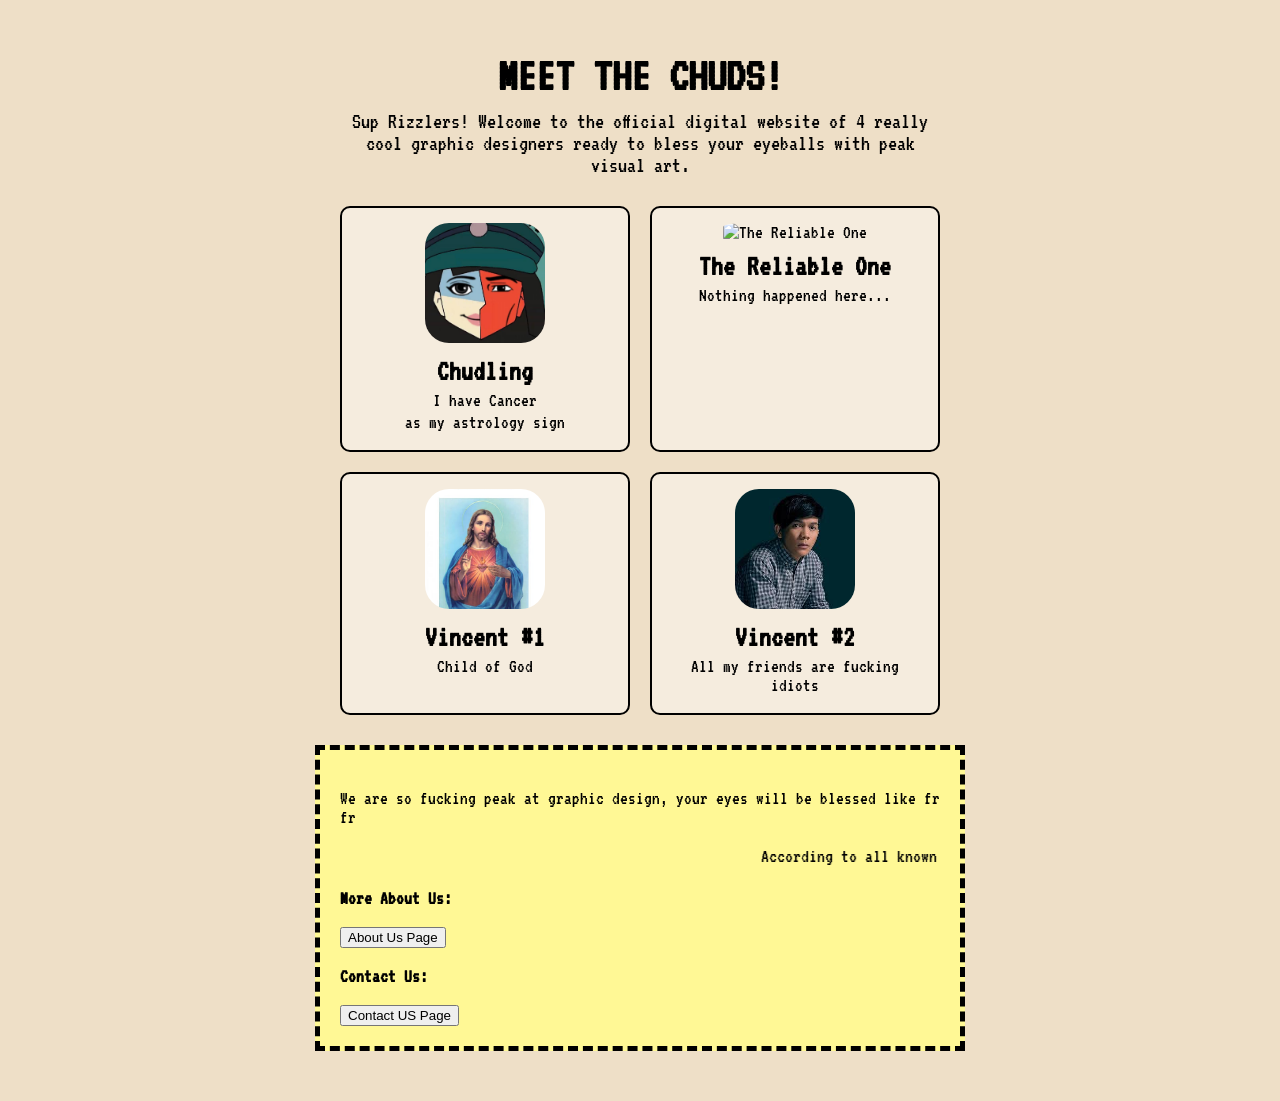
==== index.html @ db3f724e "Hallur" ====
<!DOCTYPE html>
<html>
<head>
    <title>We Are The Chudlings! This is our Home</title>
    <style>
        @import url('https://fonts.googleapis.com/css2?family=Jacquard+12&family=VT323&display=swap');

        body {
            background-color: rgb(238, 223, 199);  
            font-family: "VT323", monospace;
            margin: 0;
            padding: 20px;
            font-size: 1.2rem;
        }

        /* Centered header section */
        .header {
            text-align: center;
            max-width: 600px;
            margin: 0 auto 30px auto;
        }

        .header h1 {
            font-size: 3rem;
            margin-bottom: 10px;
        }

        .header p {
            font-size: 1.4rem;
            margin-top: 0;
        }

        /* 2x2 Grid for the profiles */
        .profiles-grid {
            display: grid;
            grid-template-columns: repeat(2, 1fr);
            gap: 20px;
            max-width: 600px;
            margin: 0 auto;
        }

        .profile-card {
            text-align: center;
            background-color: rgba(255, 255, 255, 0.4);
            border: 2px solid black;
            padding: 15px;
            border-radius: 10px;
        }

        .profile-card img {
            border-radius: 20%;
            width: 120px;
            height: 120px;
            object-fit: cover;
        }

        .profile-card h2 {
            margin: 10px 0 5px 0;
            font-size: 1.8rem;
        }

        .profile-card p {
            margin: 3px 0;
            font-size: 1.2rem;
        }

        /* Details box */
        div.details {
            border: 5px dashed black;
            background-color: rgb(255, 248, 149);
            max-width: 600px;
            margin: 30px auto;
            padding: 20px;
        }
    </style>
</head>

<body>

    <div class="header">
        <h1>MEET THE CHUDS!</h1>
        <p>Sup Rizzlers! Welcome to the official digital website of 4 really cool graphic designers ready to bless your eyeballs with peak visual art.</p>
    </div>

    <div class="profiles-grid">
        <div class="profile-card">
            <img src="images/image1.jpg" alt="Chudling">   
            <h2>Chudling</h2>
            <p>I have Cancer</p>
            <p>as my astrology sign</p>
        </div>

        <div class="profile-card">
            <img src="images/image2.jpg" alt="The Reliable One">   
            <h2>The Reliable One</h2>
            <p>Nothing happened here...</p>
        </div>

        <div class="profile-card">
            <img src="images/image3.jpg" alt="Vincent #1">   
            <h2>Vincent #1</h2>
            <p>Child of God</p>
        </div>

        <div class="profile-card">
            <img src="images/image4.jpg" alt="Vincent #2">   
            <h2>Vincent #2</h2>
            <p>All my friends are fucking idiots</p>
        </div>
    </div>

    <div class="details">
        <section>
            <p>We are so fucking peak at graphic design, your eyes will be blessed like fr fr</p>
            <p><marquee>According to all known laws of aviation, there is no way a bee should be able to fly. Its wings are too small to get its fat little body off the ground. Yellow, black. Yellow, black. Yellow, black. Yellow, black. Ooh, black and yellow! Let's shake it up a little. Barry! Breakfast is ready! Coming! Hang on a second. Hello? Barry? Adam? Can you believe this is happening? I can't. I'll pick you up. Looking sharp. Use the stairs, Your father paid good money for those.</marquee></p>
        </section>
        <section>
            <p><b>More About Us:</b></p>
            <button type="button">About Us Page</button>
            <p><b>Contact Us:</b></p>
            <button type="button">Contact US Page</button>
        </section>
    </div>

</body>
</html>
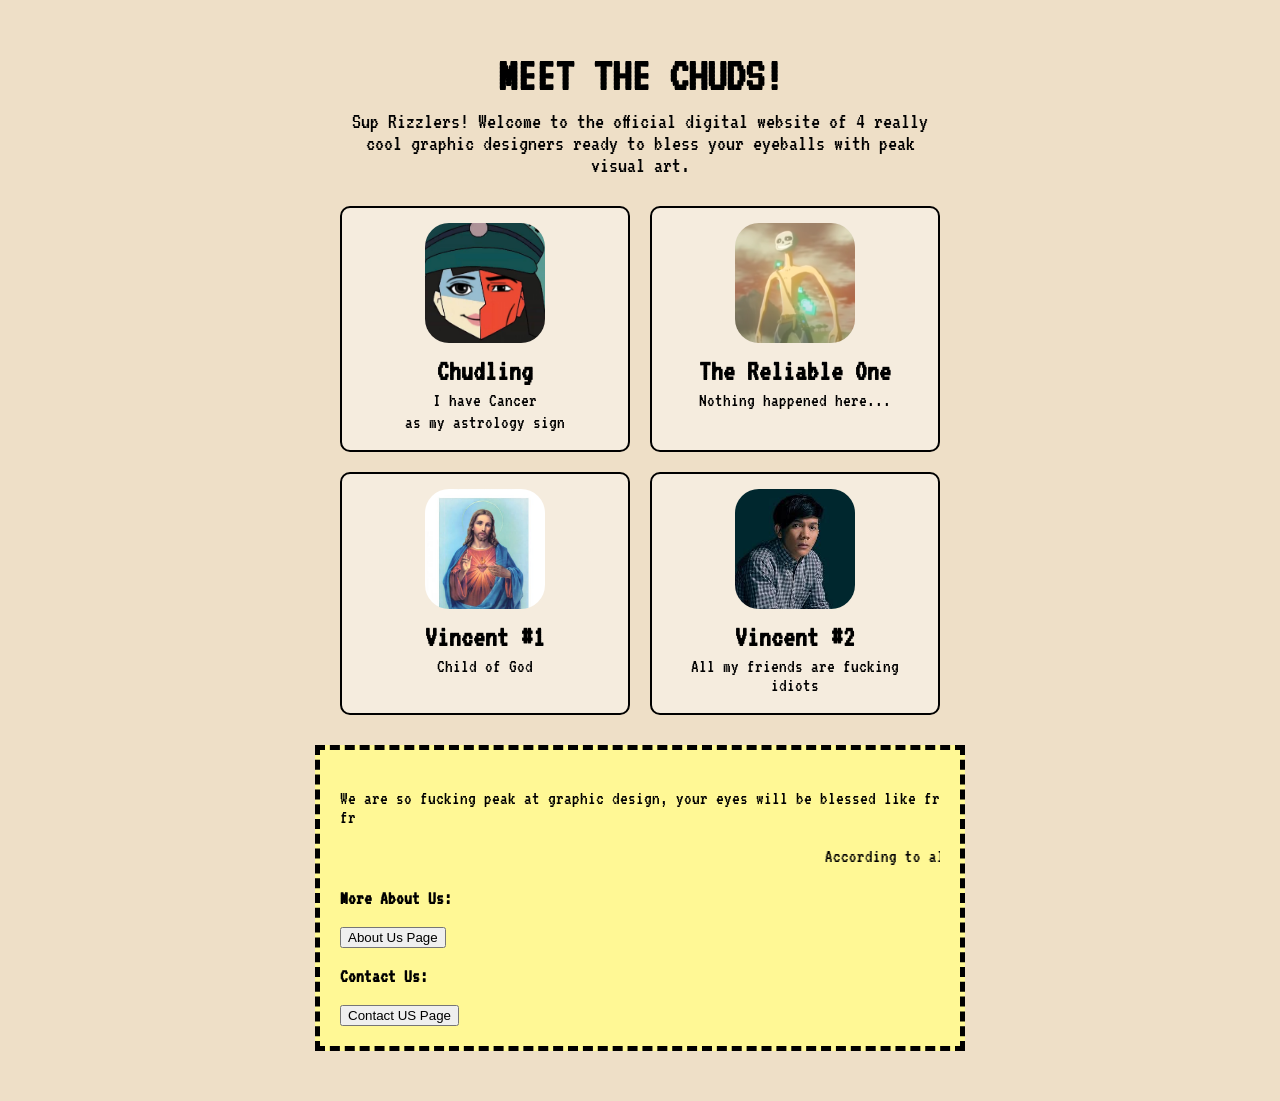
==== commit 36ad987d: "Commited" ====
--- a/index.html
+++ b/index.html
@@ -91,7 +91,7 @@
         </div>
 
         <div class="profile-card">
-            <img src="images/image2.jpg" alt="The Reliable One">   
+            <img src="images/image2.png" alt="The Reliable One">   
             <h2>The Reliable One</h2>
             <p>Nothing happened here...</p>
         </div>
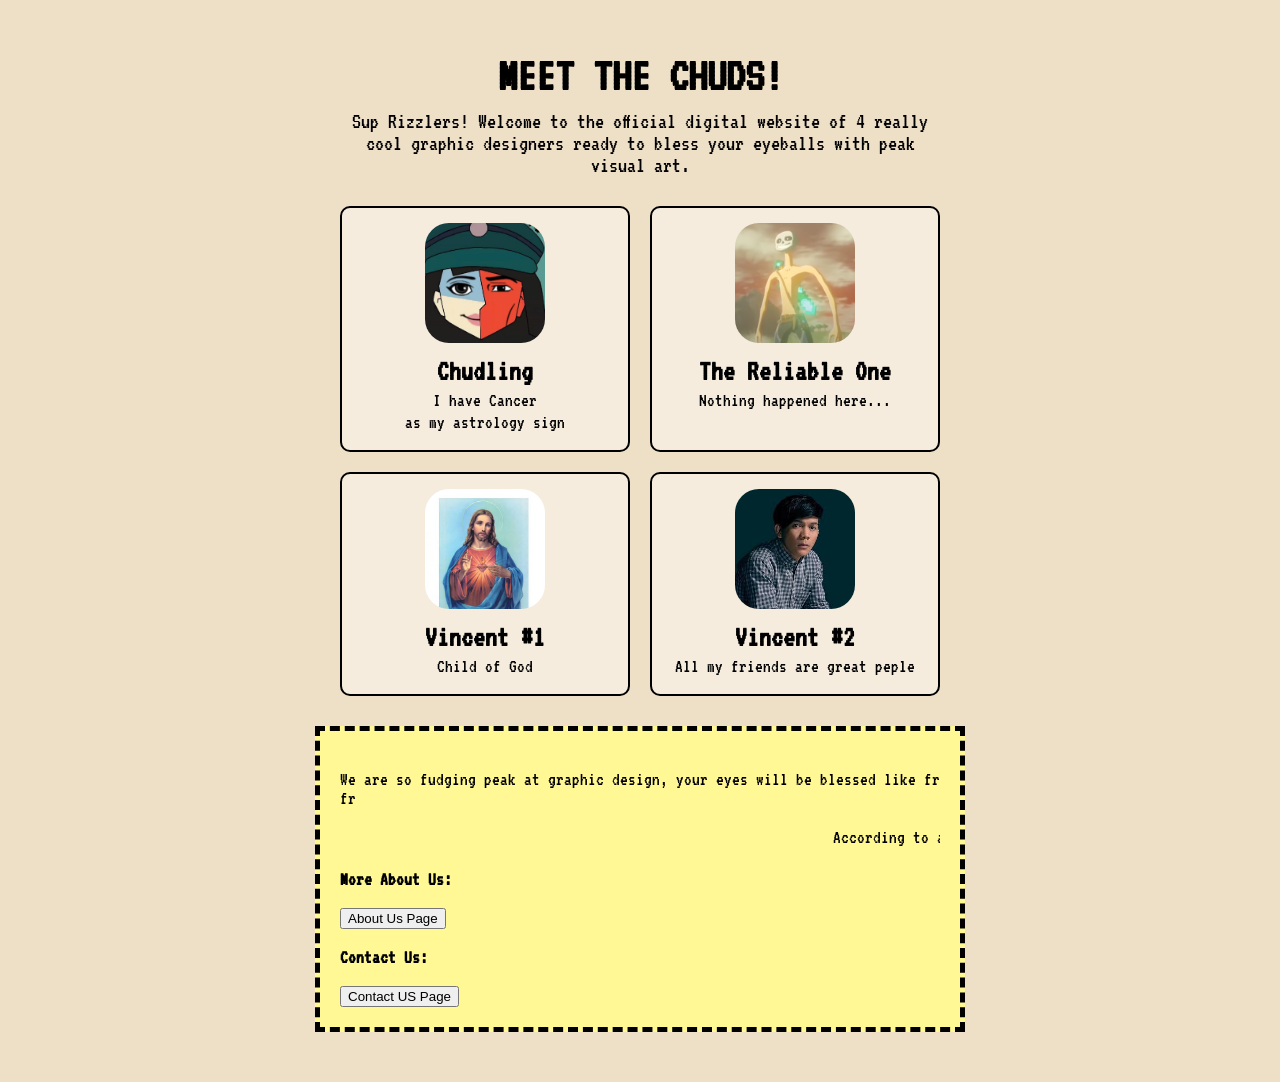
==== commit 0dd75bb5: "Yeppers" ====
--- a/index.html
+++ b/index.html
@@ -105,13 +105,13 @@
         <div class="profile-card">
             <img src="images/image4.jpg" alt="Vincent #2">   
             <h2>Vincent #2</h2>
-            <p>All my friends are fucking idiots</p>
+            <p>All my friends are great peple</p>
         </div>
     </div>
 
     <div class="details">
         <section>
-            <p>We are so fucking peak at graphic design, your eyes will be blessed like fr fr</p>
+            <p>We are so fudging peak at graphic design, your eyes will be blessed like fr fr</p>
             <p><marquee>According to all known laws of aviation, there is no way a bee should be able to fly. Its wings are too small to get its fat little body off the ground. Yellow, black. Yellow, black. Yellow, black. Yellow, black. Ooh, black and yellow! Let's shake it up a little. Barry! Breakfast is ready! Coming! Hang on a second. Hello? Barry? Adam? Can you believe this is happening? I can't. I'll pick you up. Looking sharp. Use the stairs, Your father paid good money for those.</marquee></p>
         </section>
         <section>
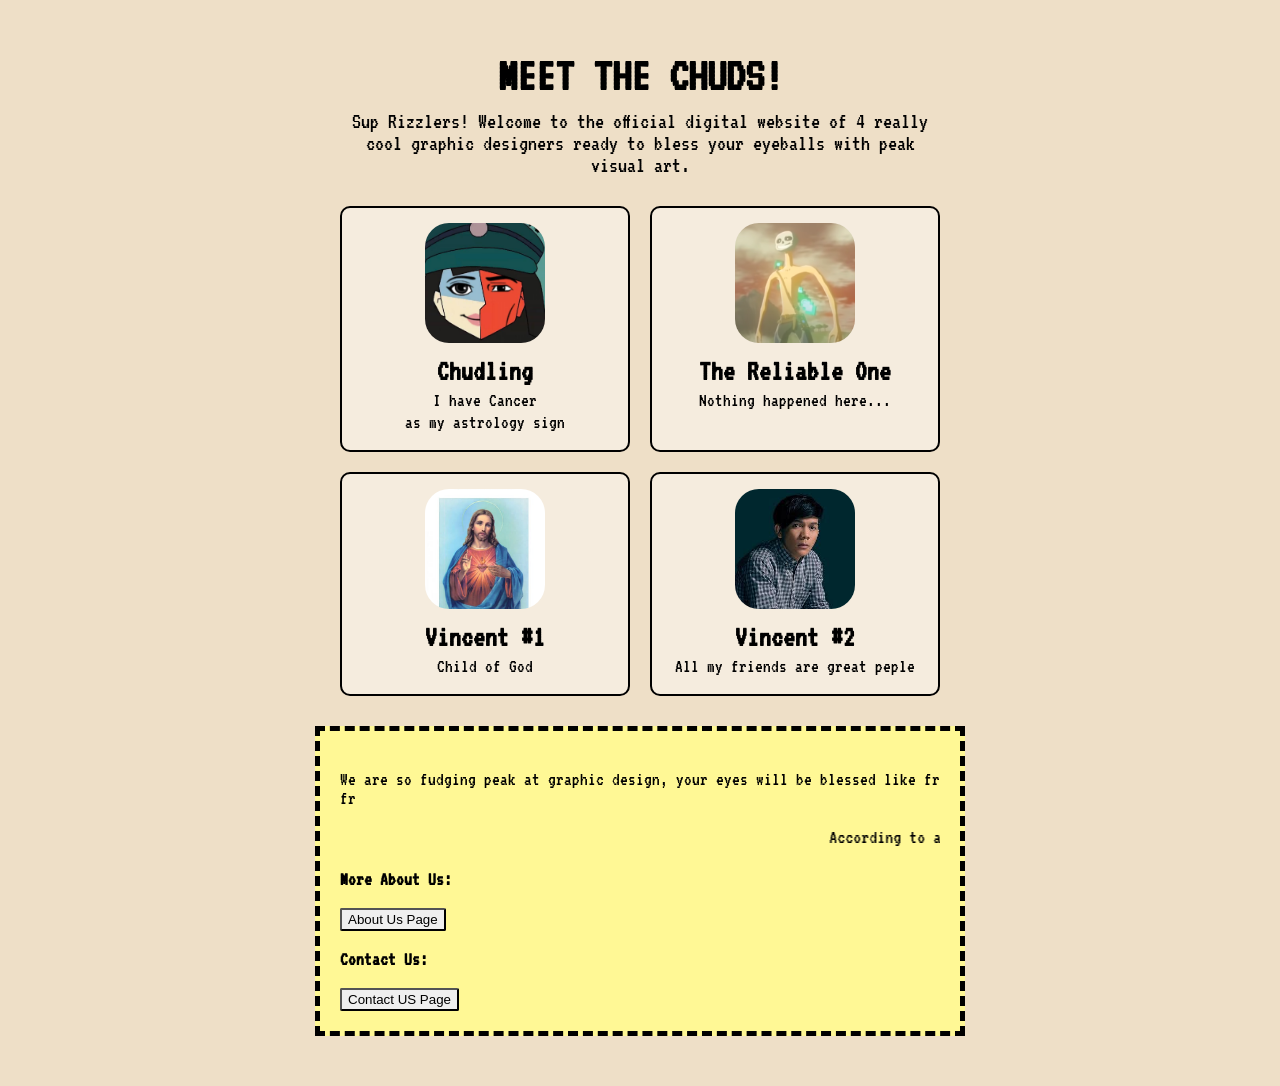
==== commit 2ae3c9f1: "raaaaahhh" ====
--- a/index.html
+++ b/index.html
@@ -72,6 +72,22 @@
             margin: 30px auto;
             padding: 20px;
         }
+
+        .page-button {
+            display: inline-block;
+            padding: 2px 6px;
+            border: 2px outset buttonborder;
+            border-radius: 2px;
+            background-color: buttonface;
+            color: buttontext;
+            font: 400 13.3333px Arial, sans-serif;
+            text-align: center;
+            text-decoration: none;
+        }
+
+        .page-button:active {
+            border-style: inset;
+        }
     </style>
 </head>
 
@@ -116,9 +132,9 @@
         </section>
         <section>
             <p><b>More About Us:</b></p>
-            <button type="button">About Us Page</button>
+            <a class="page-button" href="about_us/about-us.html">About Us Page</a>
             <p><b>Contact Us:</b></p>
-            <button type="button">Contact US Page</button>
+            <a class="page-button" href="contact_us/contact.html">Contact US Page</a>
         </section>
     </div>
 
